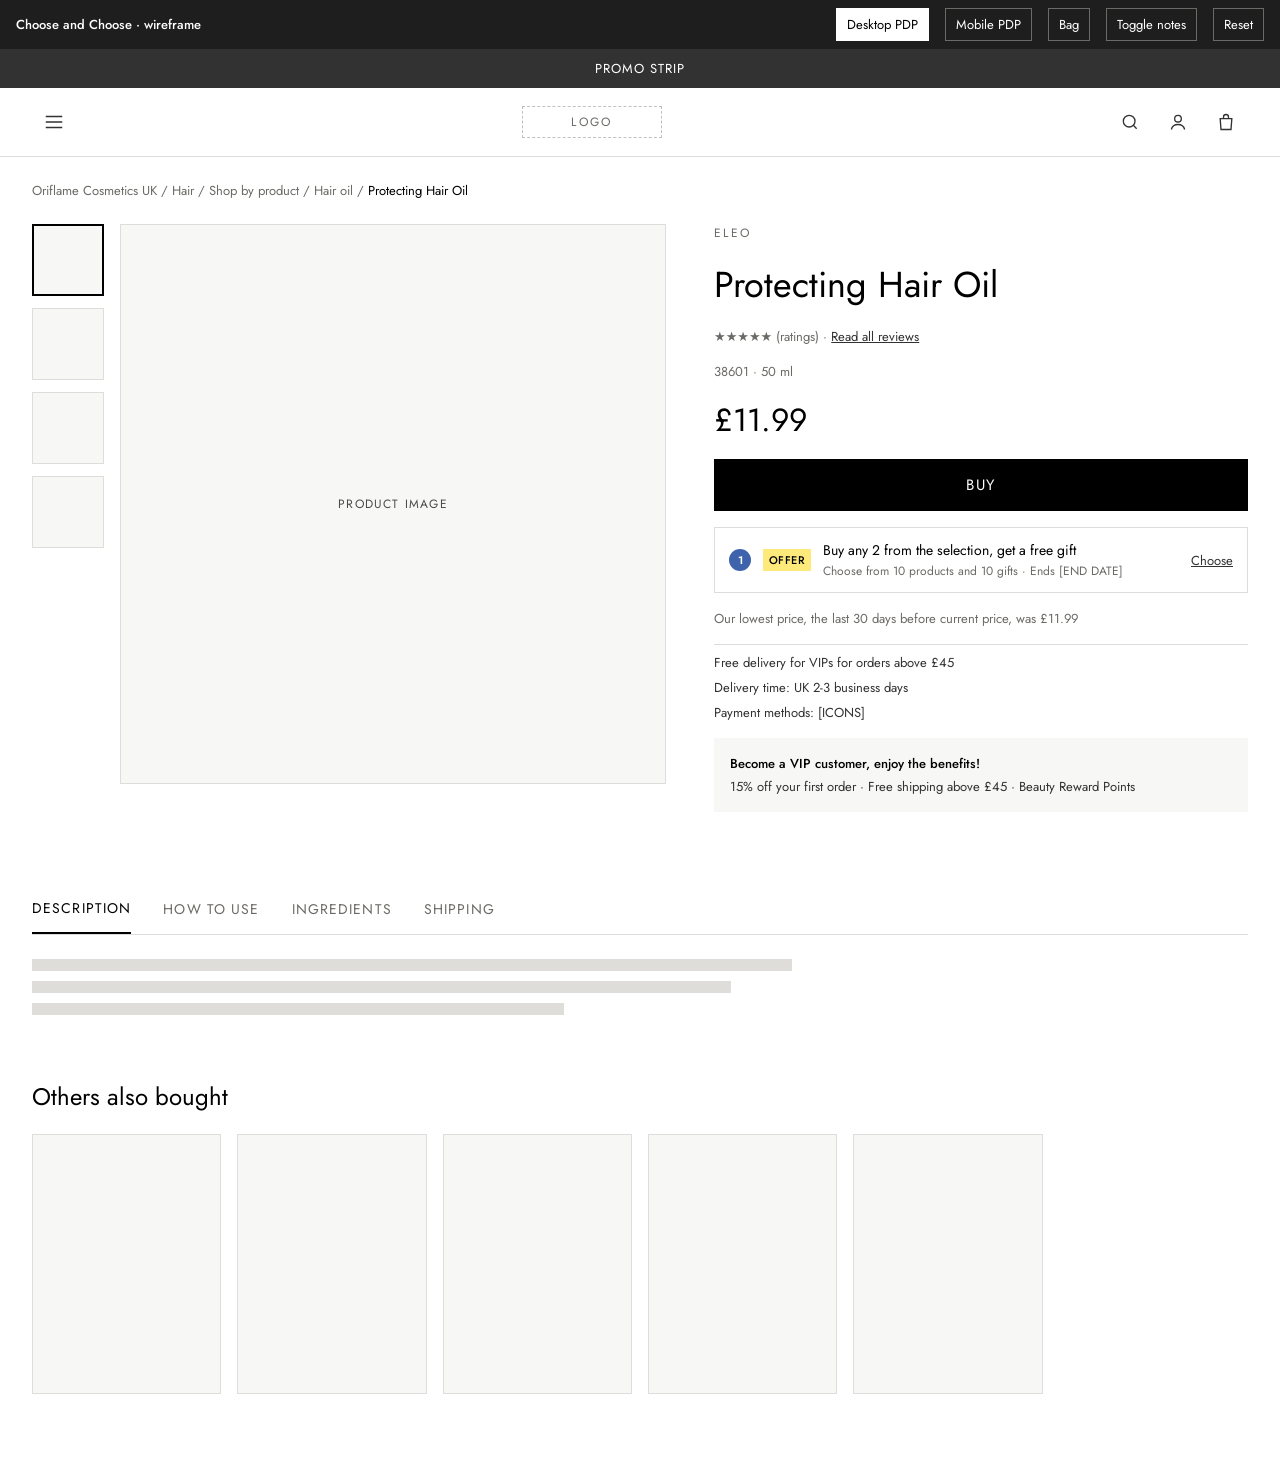
==== index.html @ 2816d99c "Add Choose and Choose PDP clickable wireframe Desktop PDP with offer strip and side-drawer builder, " ====
<!doctype html>
<html lang="en">
<head>
<meta charset="utf-8">
<meta name="viewport" content="width=device-width, initial-scale=1">
<title>Choose and Choose · Desktop PDP</title>
<link rel="preconnect" href="https://fonts.googleapis.com">
<link href="https://fonts.googleapis.com/css2?family=Jost:wght@300;400;500;600&display=swap" rel="stylesheet">
<link rel="stylesheet" href="styles.css">
</head>
<body>
<div class="proto-bar">
  <strong>Choose and Choose · wireframe</strong>
  <a href="index.html" aria-current="page">Desktop PDP</a>
  <a href="mobile.html">Mobile PDP</a>
  <a href="bag.html">Bag</a>
  <button type="button" data-notes>Toggle notes</button>
  <button type="button" data-reset>Reset</button>
</div>

<div class="promo-strip">PROMO STRIP</div>
<header class="site-header">
  <div class="inner">
    <button class="icon-btn" aria-label="Menu"><svg aria-hidden="true" width="22" height="22" viewBox="0 0 24 24" fill="none" stroke="currentColor" stroke-width="1.6"><path d="M3 6h18M3 12h18M3 18h18"/></svg></button>
    <div class="logo">LOGO</div>
    <div class="icons">
      <button class="icon-btn" aria-label="Search"><svg aria-hidden="true" width="20" height="20" viewBox="0 0 24 24" fill="none" stroke="currentColor" stroke-width="1.6"><circle cx="11" cy="11" r="7"/><path d="M20 20l-4-4"/></svg></button>
      <button class="icon-btn" aria-label="Account"><svg aria-hidden="true" width="20" height="20" viewBox="0 0 24 24" fill="none" stroke="currentColor" stroke-width="1.6"><circle cx="12" cy="8" r="4"/><path d="M4 21c1-4 4-6 8-6s7 2 8 6"/></svg></button>
      <a class="icon-btn" href="bag.html" aria-label="Bag"><svg aria-hidden="true" width="20" height="20" viewBox="0 0 24 24" fill="none" stroke="currentColor" stroke-width="1.6"><path d="M5 8h14l-1 13H6L5 8z"/><path d="M9 8V6a3 3 0 0 1 6 0v2"/></svg></a>
    </div>
  </div>
</header>

<main class="wrap">
  <nav class="crumbs" aria-label="Breadcrumb">Oriflame Cosmetics UK / Hair / Shop by product / Hair oil / <span>Protecting Hair Oil</span></nav>

  <div class="hero">
    <div class="gallery">
      <div class="thumbs"><div class="thumb active"></div><div class="thumb"></div><div class="thumb"></div><div class="thumb"></div></div>
      <div class="ph main-image">PRODUCT IMAGE</div>
    </div>

    <div class="buybox">
      <div class="brand">ELEO</div>
      <h1>Protecting Hair Oil</h1>
      <div class="meta">★★★★★ (ratings) · <a href="#reviews">Read all reviews</a></div>
      <div class="meta">38601 · 50 ml</div>
      <div class="price">£11.99</div>
      <button type="button" class="btn-primary">BUY</button>

      <button type="button" class="offer-strip" id="offer-strip" aria-haspopup="dialog">
        <span class="note" aria-hidden="true">1</span>
        <span class="tag">OFFER</span>
        <span class="copy">
          <span class="headline">Buy any 2 from the selection, get a free gift</span>
          <span class="status" id="offer-status"></span>
        </span>
        <span class="cta">Choose</span>
      </button>

      <div class="meta">Our lowest price, the last 30 days before current price, was £11.99</div>
      <div class="delivery">
        <span>Free delivery for VIPs for orders above £45</span>
        <span>Delivery time: UK 2-3 business days</span>
        <span>Payment methods: [ICONS]</span>
      </div>
      <div class="vip">
        <strong>Become a VIP customer, enjoy the benefits!</strong>
        <span>15% off your first order · Free shipping above £45 · Beauty Reward Points</span>
      </div>
    </div>
  </div>

  <div class="tabs" role="tablist">
    <button role="tab" aria-selected="true">DESCRIPTION</button>
    <button role="tab" aria-selected="false">HOW TO USE</button>
    <button role="tab" aria-selected="false">INGREDIENTS</button>
    <button role="tab" aria-selected="false">SHIPPING</button>
  </div>
  <div class="lines"><div style="width:100%"></div><div style="width:92%"></div><div style="width:70%"></div></div>

  <section class="related" aria-label="Others also bought">
    <h2>Others also bought</h2>
    <div class="grid"><div class="ph"></div><div class="ph"></div><div class="ph"></div><div class="ph"></div><div class="ph"></div></div>
  </section>
</main>

<div class="overlay" id="offer-overlay" hidden>
  <button type="button" class="backdrop" aria-label="Close offer" tabindex="-1"></button>
  <div class="panel" id="offer-panel" role="dialog" aria-modal="true" aria-labelledby="builder-title"></div>
</div>

<script src="offer.js"></script>
<script>
  initProtoBar();
  initPdp({ stripId: 'offer-strip', overlayId: 'offer-overlay', panelId: 'offer-panel', statusId: 'offer-status', bagHref: 'bag.html' });
</script>
</body>
</html>
---- styles.css ----
:root {
  --ink: #323232;
  --strong: #000000;
  --muted: #6b6a66;
  --placeholder: #4a4a47;
  --line: #deddda;
  --line-strong: #c2c1bd;
  --subtle: #f7f7f6;
  --page: #ffffff;
  --offer: #fdea7a;
  --offer-soft: #fffbe6;
  --success: #1f7a5c;
  --success-soft: #e4f5ee;
  --error: #c0362b;
  --error-soft: #fceae7;
  --note: #3f62ac;
}

* { box-sizing: border-box; }
body { margin: 0; background: var(--page); color: var(--ink); font-family: 'Jost', system-ui, sans-serif; }
a { color: var(--ink); }
a:hover { color: var(--strong); }
button { font-family: inherit; color: inherit; }
button:disabled { cursor: not-allowed; }
h1, h2, h3 { margin: 0; font-weight: 400; color: var(--strong); }

/* Prototype chrome (not part of the design) */
.proto-bar { display: flex; flex-wrap: wrap; align-items: center; gap: 8px 16px; padding: 8px 16px; background: #1e1e1e; color: #ffffff; font-size: 13px; }
.proto-bar strong { font-weight: 500; margin-right: auto; }
.proto-bar a, .proto-bar button { color: #ffffff; background: transparent; border: 1px solid #6b6a66; padding: 6px 10px; text-decoration: none; font-size: 13px; cursor: pointer; }
.proto-bar a[aria-current="page"] { background: #ffffff; color: #000000; border-color: #ffffff; }

/* Site chrome */
.promo-strip { background: var(--ink); color: #fff; text-align: center; font-size: 13px; letter-spacing: .08em; padding: 10px 16px; }
.site-header { border-bottom: 1px solid var(--line); }
.site-header .inner { max-width: 1280px; margin: 0 auto; padding: 12px 32px; display: flex; align-items: center; justify-content: space-between; gap: 16px; }
.icon-btn { width: 44px; height: 44px; border: 0; background: transparent; display: inline-flex; align-items: center; justify-content: center; cursor: pointer; }
.logo { width: 140px; height: 32px; border: 1px dashed var(--line-strong); display: flex; align-items: center; justify-content: center; font-size: 12px; letter-spacing: .2em; color: var(--muted); }
.icons { display: flex; gap: 4px; }

.wrap { max-width: 1280px; margin: 0 auto; padding: 16px 32px 64px; }
.crumbs { font-size: 13px; color: var(--muted); padding: 8px 0 24px; }
.crumbs span { color: var(--strong); }

.hero { display: flex; flex-wrap: wrap; gap: 48px; align-items: flex-start; }
.gallery { flex: 1 1 520px; min-width: 0; display: flex; gap: 16px; }
.thumbs { display: flex; flex-direction: column; gap: 12px; }
.thumb { width: 72px; height: 72px; background: var(--subtle); border: 1px solid var(--line); }
.thumb.active { border: 2px solid var(--strong); }
.main-image { flex: 1 1 auto; height: 560px; }
.ph { background: var(--subtle); border: 1px solid var(--line); display: flex; align-items: center; justify-content: center; font-size: 12px; letter-spacing: .1em; color: var(--placeholder); }

.buybox { flex: 1 1 420px; min-width: 0; display: flex; flex-direction: column; gap: 16px; }
.brand { font-size: 12px; letter-spacing: .2em; color: var(--muted); }
.buybox h1 { font-size: 36px; }
.meta { font-size: 13px; color: var(--muted); }
.price { font-size: 32px; color: var(--strong); }
.btn-primary { min-height: 52px; background: var(--strong); color: #fff; border: 0; font-size: 15px; letter-spacing: .12em; cursor: pointer; display: flex; align-items: center; justify-content: center; text-decoration: none; }
.btn-primary:hover { color: #fff; }
.btn-primary:disabled { background: var(--line); color: var(--placeholder); }
.btn-disabled { min-height: 52px; background: var(--line); color: var(--placeholder); border: 0; font-size: 14px; letter-spacing: .1em; }
.delivery { font-size: 13px; display: flex; flex-direction: column; gap: 6px; padding-top: 8px; border-top: 1px solid var(--line); }
.vip { background: var(--subtle); padding: 16px; font-size: 13px; display: flex; flex-direction: column; gap: 4px; }
.vip strong { font-weight: 500; color: var(--strong); }

/* Offer strip (entry point on the PDP) */
.offer-strip { display: flex; align-items: center; gap: 12px; text-align: left; width: 100%; border: 1px solid var(--line); background: #fff; padding: 12px 14px; min-height: 56px; cursor: pointer; text-decoration: none; }
.offer-strip:hover { border-color: var(--strong); }
.tag { background: var(--offer); color: #000; font-size: 11px; font-weight: 500; padding: 3px 6px; letter-spacing: .04em; flex: none; }
.offer-strip .copy { flex: 1 1 auto; display: flex; flex-direction: column; gap: 2px; }
.offer-strip .headline { font-size: 14px; color: var(--strong); }
.offer-strip .status { font-size: 12px; color: var(--muted); }
.offer-strip .cta { font-size: 13px; text-decoration: underline; flex: none; }

.tabs { display: flex; gap: 32px; border-bottom: 1px solid var(--line); margin-top: 72px; overflow-x: auto; }
.tabs button { border: 0; background: transparent; padding: 14px 0; font-size: 14px; letter-spacing: .08em; color: var(--muted); white-space: nowrap; }
.tabs button[aria-selected="true"] { color: var(--strong); border-bottom: 2px solid var(--strong); }
.lines { padding: 24px 0; display: flex; flex-direction: column; gap: 10px; max-width: 760px; }
.lines div { height: 12px; background: var(--line); }
.related h2 { font-size: 24px; margin: 40px 0 20px; }
.related .grid { display: grid; grid-template-columns: repeat(auto-fill, minmax(180px, 1fr)); gap: 16px; }
.related .grid div { height: 260px; }

/* Overlay: drawer (desktop) / sheet (mobile) */
.overlay { position: fixed; inset: 0; z-index: 20; display: flex; justify-content: flex-end; }
.overlay[hidden] { display: none; }
.backdrop { position: absolute; inset: 0; border: 0; background: rgba(0,0,0,.4); cursor: pointer; }
.panel { position: relative; width: 520px; max-width: 100%; height: 100%; background: #fff; display: flex; flex-direction: column; }
.phone .overlay { position: absolute; align-items: flex-end; }
.phone .panel { width: 100%; height: calc(100% - 56px); }

.panel-head { display: flex; align-items: center; justify-content: space-between; padding: 14px 12px 14px 24px; border-bottom: 1px solid var(--line); }
.panel-head .titles { display: flex; flex-direction: column; gap: 4px; align-items: flex-start; }
.panel-head h2 { font-size: 22px; }
.steps { display: flex; gap: 12px; padding: 14px 24px; }
.steps button { flex: 1 1 0; border: 0; background: transparent; padding: 0; text-align: left; display: flex; flex-direction: column; gap: 6px; font-size: 12px; letter-spacing: .04em; cursor: pointer; }
.steps .bar { height: 4px; width: 100%; background: var(--strong); }
.steps button:disabled { color: var(--muted); }
.steps button:disabled .bar { background: var(--line); }
.steps button[aria-current="step"] { font-weight: 600; color: var(--strong); }
.panel-body { flex: 1 1 auto; overflow-y: auto; padding: 0 24px 24px; display: flex; flex-direction: column; gap: 12px; }
.panel-body .row-head { display: flex; justify-content: space-between; align-items: baseline; gap: 12px; }
.panel-body h3 { font-size: 16px; font-weight: 500; }
.hint { margin: 0; font-size: 13px; color: var(--muted); }

.product-row { display: flex; align-items: center; gap: 12px; border: 1px solid var(--line); padding: 8px; }
.product-row.chosen { border: 2px solid var(--strong); }
.product-row .ph { width: 56px; height: 56px; flex: none; border: 0; }
.product-row .info { flex: 1 1 auto; min-width: 0; display: flex; flex-direction: column; gap: 2px; }
.product-row .name { font-size: 14px; color: var(--strong); }
.product-row .sub { font-size: 12px; color: var(--muted); }
.stepper { display: flex; align-items: center; border: 1px solid var(--line-strong); flex: none; }
.stepper button { width: 44px; height: 40px; border: 0; background: transparent; font-size: 18px; cursor: pointer; }
.stepper button:disabled { color: var(--line-strong); }
.stepper span { width: 20px; text-align: center; font-size: 14px; font-weight: 500; }

.chosen-box { border: 1px solid var(--line); padding: 12px; display: flex; flex-direction: column; gap: 6px; font-size: 13px; }
.chosen-box .row-head span { font-weight: 500; color: var(--strong); }
.chosen-box .item { color: var(--muted); }
.link-btn { border: 0; background: transparent; text-decoration: underline; font-size: 13px; min-height: 32px; cursor: pointer; padding: 0; }

.gift-grid { display: grid; grid-template-columns: repeat(3, minmax(0, 1fr)); gap: 10px; }
.phone .gift-grid { grid-template-columns: repeat(2, minmax(0, 1fr)); }
.gift { text-align: left; border: 1px solid var(--line); background: #fff; padding: 8px; display: flex; flex-direction: column; gap: 4px; cursor: pointer; }
.gift[aria-pressed="true"] { border: 2px solid var(--strong); background: var(--offer-soft); }
.gift:disabled { opacity: .45; }
.gift .ph { height: 84px; width: 100%; position: relative; border: 0; font-size: 10px; }
.gift .check { position: absolute; top: 6px; right: 6px; width: 20px; height: 20px; border: 1.5px solid var(--strong); background: #fff; color: #fff; font-size: 12px; display: flex; align-items: center; justify-content: center; }
.gift[aria-pressed="true"] .check { background: var(--strong); }
.gift .name { font-size: 13px; color: var(--strong); }
.gift .sub { font-size: 11px; color: var(--muted); }
.free { color: var(--success); font-weight: 500; }

.panel-foot { border-top: 1px solid var(--line); padding: 16px 24px 24px; display: flex; flex-direction: column; gap: 10px; }
.panel-foot .sum { display: flex; justify-content: space-between; font-size: 14px; }

/* Mobile frame page */
.mobile-stage { background: #e9e8e5; min-height: calc(100vh - 40px); display: flex; justify-content: center; padding: 32px 16px; }
.phone { width: 390px; max-width: 100%; height: 844px; background: #fff; position: relative; overflow: hidden; border: 1px solid var(--line-strong); }
.phone-scroll { height: 100%; overflow-y: auto; }
.phone .site-header .inner { padding: 4px 8px; }
.phone .logo { width: 110px; height: 26px; font-size: 11px; }
.phone .hero-image { height: 360px; border: 0; position: relative; }
.phone .dots { position: absolute; bottom: 12px; left: 0; right: 0; display: flex; justify-content: center; gap: 6px; }
.phone .dots span { width: 6px; height: 6px; border-radius: 50%; background: var(--line-strong); }
.phone .dots span:first-child { background: var(--strong); }
.phone .buybox { padding: 20px 16px 32px; gap: 12px; }
.phone .buybox h1 { font-size: 26px; }
.phone .price { font-size: 26px; }
.phone .offer-strip .headline { font-size: 13px; }
.accordion div { padding: 14px 0; border-bottom: 1px solid var(--line); font-size: 13px; letter-spacing: .08em; display: flex; justify-content: space-between; }
.phone .panel-head { padding-left: 16px; }
.phone .steps, .phone .panel-body, .phone .panel-foot { padding-left: 16px; padding-right: 16px; }
.grabber { display: flex; justify-content: center; padding-top: 8px; }
.grabber span { width: 40px; height: 4px; border-radius: 2px; background: var(--line-strong); }

/* Bag */
.bag-stage { max-width: 560px; margin: 0 auto; padding: 24px 16px 64px; display: flex; flex-direction: column; gap: 16px; }
.bag-stage h1 { font-size: 28px; }
.notice { padding: 12px 14px; font-size: 13px; display: flex; flex-direction: column; gap: 6px; }
.notice.ok { background: var(--success-soft); color: #1f4a3c; }
.notice.warn { background: var(--error-soft); border: 1px dashed var(--error); }
.offer-group { border: 1px solid var(--strong); }
.offer-group .group-head { display: flex; justify-content: space-between; align-items: center; padding: 10px 14px; background: var(--offer-soft); border-bottom: 1px solid var(--line); font-size: 12px; font-weight: 500; letter-spacing: .06em; color: var(--strong); }
.offer-group .group-head a { font-size: 13px; font-weight: 400; letter-spacing: 0; }
.bag-line { padding: 14px; display: flex; gap: 12px; border-bottom: 1px solid var(--line); align-items: flex-start; }
.bag-line:last-child { border-bottom: 0; }
.bag-line .ph { width: 64px; height: 64px; flex: none; }
.bag-line .info { flex: 1 1 auto; display: flex; flex-direction: column; gap: 4px; }
.bag-line .name { font-size: 14px; color: var(--strong); }
.bag-line .sub { font-size: 12px; color: var(--muted); }
.bag-line.on-hold { opacity: .5; }
.totals { border-top: 1px solid var(--line); padding-top: 16px; display: flex; flex-direction: column; gap: 10px; font-size: 14px; }
.totals div { display: flex; justify-content: space-between; }

.note { display: inline-flex; width: 22px; height: 22px; border-radius: 50%; background: var(--note); color: #fff; font-size: 11px; font-weight: 600; align-items: center; justify-content: center; flex: none; }
.notes-off .note { display: none; }

@media (max-width: 640px) {
  .wrap, .site-header .inner { padding-left: 16px; padding-right: 16px; }
  .gallery { flex-basis: 100%; }
  .thumbs { display: none; }
  .main-image { height: 320px; }
  .gift-grid { grid-template-columns: repeat(2, minmax(0, 1fr)); }
}
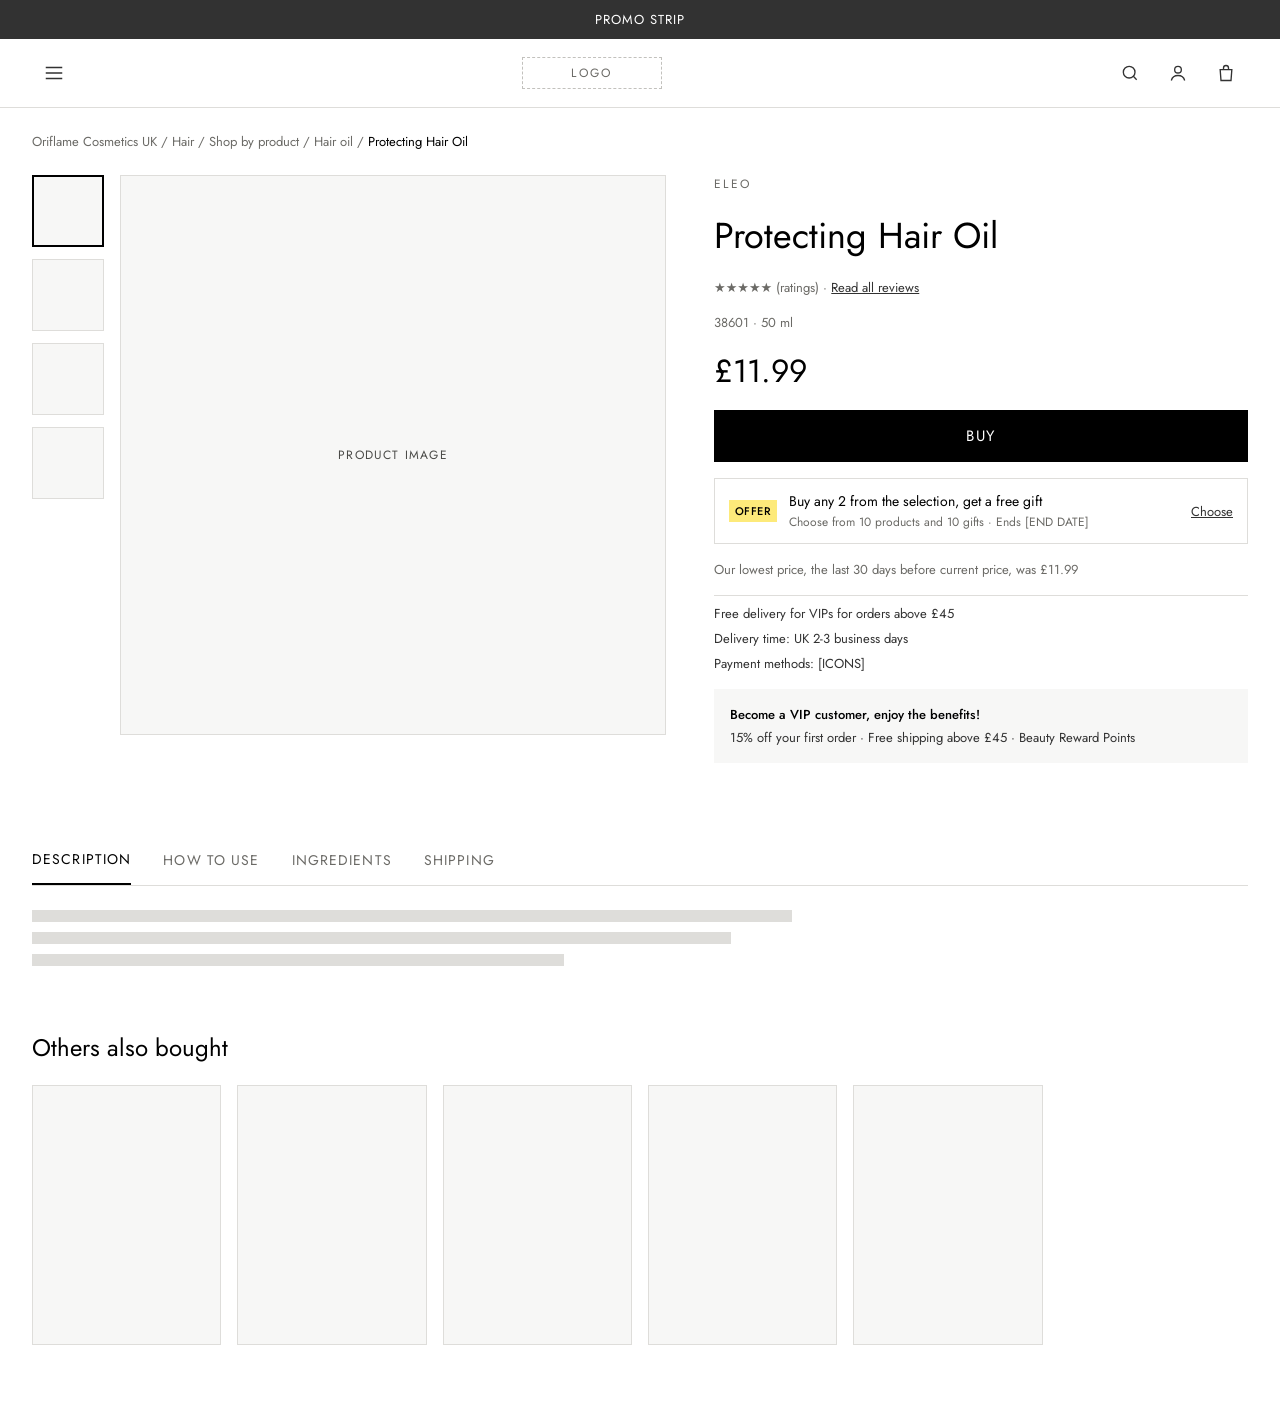
==== commit 80aa3d5e: "Add on-page gift version for single-product, few-gift offers New inline.html and inline-mobile.html " ====
--- a/index.html
+++ b/index.html
@@ -11,8 +11,10 @@
 <body>
 <div class="proto-bar">
   <strong>Choose and Choose · wireframe</strong>
-  <a href="index.html" aria-current="page">Desktop PDP</a>
-  <a href="mobile.html">Mobile PDP</a>
+  <a href="index.html" aria-current="page">Drawer · Desktop</a>
+  <a href="mobile.html">Drawer · Mobile</a>
+  <a href="inline.html">On-page gift · Desktop</a>
+  <a href="inline-mobile.html">On-page gift · Mobile</a>
   <a href="bag.html">Bag</a>
   <button type="button" data-notes>Toggle notes</button>
   <button type="button" data-reset>Reset</button>
--- a/styles.css
+++ b/styles.css
@@ -25,7 +25,8 @@
 h1, h2, h3 { margin: 0; font-weight: 400; color: var(--strong); }
 
 /* Prototype chrome (not part of the design) */
-.proto-bar { display: flex; flex-wrap: wrap; align-items: center; gap: 8px 16px; padding: 8px 16px; background: #1e1e1e; color: #ffffff; font-size: 13px; }
+.proto-bar { display: none; }
+.show-proto .proto-bar { display: flex; flex-wrap: wrap; align-items: center; gap: 8px 16px; padding: 8px 16px; background: #1e1e1e; color: #ffffff; font-size: 13px; }
 .proto-bar strong { font-weight: 500; margin-right: auto; }
 .proto-bar a, .proto-bar button { color: #ffffff; background: transparent; border: 1px solid #6b6a66; padding: 6px 10px; text-decoration: none; font-size: 13px; cursor: pointer; }
 .proto-bar a[aria-current="page"] { background: #ffffff; color: #000000; border-color: #ffffff; }
@@ -113,6 +114,53 @@
 .stepper button { width: 44px; height: 40px; border: 0; background: transparent; font-size: 18px; cursor: pointer; }
 .stepper button:disabled { color: var(--line-strong); }
 .stepper span { width: 20px; text-align: center; font-size: 14px; font-weight: 500; }
+
+.row-link { flex: 1 1 auto; min-width: 0; display: flex; align-items: center; gap: 12px; border: 0; background: transparent; padding: 0; text-align: left; cursor: pointer; }
+.row-link .more { font-size: 12px; text-decoration: underline; color: var(--ink); margin-top: 2px; }
+.row-link:hover .name { text-decoration: underline; }
+.gift-card { display: flex; flex-direction: column; gap: 2px; }
+.gift-card .link-btn { align-self: flex-start; font-size: 12px; min-height: 32px; }
+
+/* Product / gift details inside the drawer or sheet */
+.back-btn { align-self: flex-start; display: inline-flex; align-items: center; gap: 6px; border: 0; background: transparent; font-size: 13px; min-height: 40px; padding: 0; cursor: pointer; }
+.detail { position: relative; display: flex; flex-direction: column; gap: 10px; }
+.detail > .note { position: absolute; top: 8px; right: 8px; z-index: 1; }
+.detail-image { height: 260px; border: 0; }
+.phone .detail-image { height: 220px; }
+.detail-thumbs { display: flex; gap: 8px; }
+.detail-thumbs .ph { width: 48px; height: 48px; }
+.detail .brand { margin-top: 6px; }
+.detail-name { font-size: 22px; }
+.detail .sub { font-size: 13px; color: var(--muted); }
+.detail-price { font-size: 20px; color: var(--strong); }
+.detail-copy { margin: 0; font-size: 14px; line-height: 1.5; }
+.benefits { margin: 0; padding-left: 18px; font-size: 14px; line-height: 1.6; }
+.detail details { border-top: 1px solid var(--line); }
+.detail details:last-of-type { border-bottom: 1px solid var(--line); }
+.detail summary { padding: 14px 0; font-size: 13px; letter-spacing: .08em; cursor: pointer; }
+.detail details .detail-copy { padding-bottom: 14px; }
+.detail-link { font-size: 13px; }
+.detail-action { display: flex; align-items: center; justify-content: space-between; gap: 12px; border: 1px solid var(--line); padding: 10px 12px; font-size: 14px; }
+.btn-outline { min-height: 52px; background: #fff; color: var(--strong); border: 1px solid var(--strong); font-size: 14px; letter-spacing: .1em; cursor: pointer; }
+.btn-outline:disabled { border-color: var(--line); color: var(--muted); }
+
+/* On-page gift picker: compact, sits between price and BUY */
+.inline-offer { border: 1px solid var(--line); padding: 12px 14px; display: flex; flex-direction: column; gap: 10px; }
+.io-head { display: flex; align-items: center; gap: 8px; flex-wrap: wrap; }
+.io-title { font-size: 14px; color: var(--strong); }
+.io-count { margin-left: auto; font-size: 12px; color: var(--muted); }
+.io-gifts { display: grid; grid-template-columns: repeat(3, minmax(0, 1fr)); gap: 8px; }
+.io-gift-wrap { display: flex; flex-direction: column; gap: 0; min-width: 0; }
+.io-gift { width: 100%; border: 1px solid var(--line); background: #fff; padding: 6px; display: flex; flex-direction: column; gap: 3px; text-align: left; cursor: pointer; }
+.io-gift:hover { border-color: var(--line-strong); }
+.io-gift[aria-pressed="true"] { border: 2px solid var(--strong); background: var(--offer-soft); padding: 5px; }
+.io-gift .ph { height: 64px; border: 0; position: relative; font-size: 10px; }
+.io-gift .check { position: absolute; top: 4px; right: 4px; width: 18px; height: 18px; border: 1.5px solid var(--strong); background: #fff; color: #fff; font-size: 11px; display: flex; align-items: center; justify-content: center; }
+.io-gift[aria-pressed="true"] .check { background: var(--strong); }
+.io-name { font-size: 12px; color: var(--strong); }
+.io-worth { font-size: 11px; color: var(--muted); }
+.io-gift-wrap .link-btn { align-self: flex-start; font-size: 12px; min-height: 32px; }
+.io-terms { font-size: 12px; color: var(--muted); }
 
 .chosen-box { border: 1px solid var(--line); padding: 12px; display: flex; flex-direction: column; gap: 6px; font-size: 13px; }
 .chosen-box .row-head span { font-weight: 500; color: var(--strong); }
@@ -174,7 +222,7 @@
 .totals div { display: flex; justify-content: space-between; }
 
 .note { display: inline-flex; width: 22px; height: 22px; border-radius: 50%; background: var(--note); color: #fff; font-size: 11px; font-weight: 600; align-items: center; justify-content: center; flex: none; }
-.notes-off .note { display: none; }
+body:not(.show-notes) .note { display: none; }
 
 @media (max-width: 640px) {
   .wrap, .site-header .inner { padding-left: 16px; padding-right: 16px; }
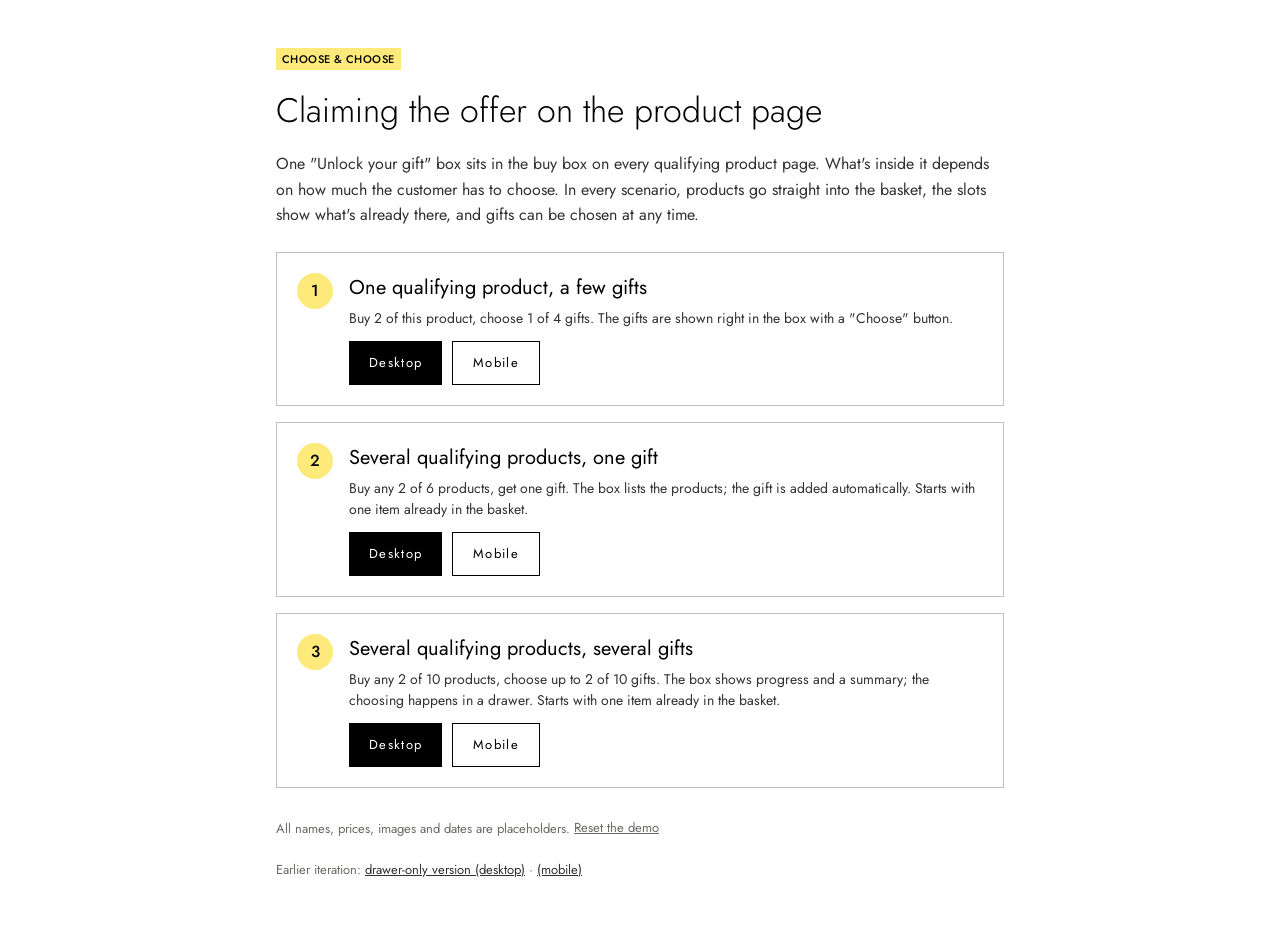
==== commit a0d8d963: "Unified PDP version covering all three scenarios One 'Unlock your gift' box in the buy box for every" ====
--- a/index.html
+++ b/index.html
@@ -3,99 +3,54 @@
 <head>
 <meta charset="utf-8">
 <meta name="viewport" content="width=device-width, initial-scale=1">
-<title>Choose and Choose · Desktop PDP</title>
+<title>Choose and Choose · PDP wireframes</title>
 <link rel="preconnect" href="https://fonts.googleapis.com">
 <link href="https://fonts.googleapis.com/css2?family=Jost:wght@300;400;500;600&display=swap" rel="stylesheet">
 <link rel="stylesheet" href="styles.css">
 </head>
 <body>
-<div class="proto-bar">
-  <strong>Choose and Choose · wireframe</strong>
-  <a href="index.html" aria-current="page">Drawer · Desktop</a>
-  <a href="mobile.html">Drawer · Mobile</a>
-  <a href="inline.html">On-page gift · Desktop</a>
-  <a href="inline-mobile.html">On-page gift · Mobile</a>
-  <a href="bag.html">Bag</a>
-  <button type="button" data-notes>Toggle notes</button>
-  <button type="button" data-reset>Reset</button>
-</div>
+<main class="landing">
+  <span class="tag">CHOOSE &amp; CHOOSE</span>
+  <h1>Claiming the offer on the product page</h1>
+  <p class="lead">One "Unlock your gift" box sits in the buy box on every qualifying product page. What's inside it depends on how much the customer has to choose. In every scenario, products go straight into the basket, the slots show what's already there, and gifts can be chosen at any time.</p>
 
-<div class="promo-strip">PROMO STRIP</div>
-<header class="site-header">
-  <div class="inner">
-    <button class="icon-btn" aria-label="Menu"><svg aria-hidden="true" width="22" height="22" viewBox="0 0 24 24" fill="none" stroke="currentColor" stroke-width="1.6"><path d="M3 6h18M3 12h18M3 18h18"/></svg></button>
-    <div class="logo">LOGO</div>
-    <div class="icons">
-      <button class="icon-btn" aria-label="Search"><svg aria-hidden="true" width="20" height="20" viewBox="0 0 24 24" fill="none" stroke="currentColor" stroke-width="1.6"><circle cx="11" cy="11" r="7"/><path d="M20 20l-4-4"/></svg></button>
-      <button class="icon-btn" aria-label="Account"><svg aria-hidden="true" width="20" height="20" viewBox="0 0 24 24" fill="none" stroke="currentColor" stroke-width="1.6"><circle cx="12" cy="8" r="4"/><path d="M4 21c1-4 4-6 8-6s7 2 8 6"/></svg></button>
-      <a class="icon-btn" href="bag.html" aria-label="Bag"><svg aria-hidden="true" width="20" height="20" viewBox="0 0 24 24" fill="none" stroke="currentColor" stroke-width="1.6"><path d="M5 8h14l-1 13H6L5 8z"/><path d="M9 8V6a3 3 0 0 1 6 0v2"/></svg></a>
-    </div>
-  </div>
-</header>
+  <ol class="scenarios">
+    <li>
+      <span class="sc-num">1</span>
+      <div>
+        <h2>One qualifying product, a few gifts</h2>
+        <p>Buy 2 of this product, choose 1 of 4 gifts. The gifts are shown right in the box with a "Choose" button.</p>
+        <p class="sc-links"><a class="btn-primary" href="pdp.html?s=1">Desktop</a><a class="btn-outline" href="pdp-mobile.html?s=1">Mobile</a></p>
+      </div>
+    </li>
+    <li>
+      <span class="sc-num">2</span>
+      <div>
+        <h2>Several qualifying products, one gift</h2>
+        <p>Buy any 2 of 6 products, get one gift. The box lists the products; the gift is added automatically. Starts with one item already in the basket.</p>
+        <p class="sc-links"><a class="btn-primary" href="pdp.html?s=2">Desktop</a><a class="btn-outline" href="pdp-mobile.html?s=2">Mobile</a></p>
+      </div>
+    </li>
+    <li>
+      <span class="sc-num">3</span>
+      <div>
+        <h2>Several qualifying products, several gifts</h2>
+        <p>Buy any 2 of 10 products, choose up to 2 of 10 gifts. The box shows progress and a summary; the choosing happens in a drawer. Starts with one item already in the basket.</p>
+        <p class="sc-links"><a class="btn-primary" href="pdp.html?s=3">Desktop</a><a class="btn-outline" href="pdp-mobile.html?s=3">Mobile</a></p>
+      </div>
+    </li>
+  </ol>
 
-<main class="wrap">
-  <nav class="crumbs" aria-label="Breadcrumb">Oriflame Cosmetics UK / Hair / Shop by product / Hair oil / <span>Protecting Hair Oil</span></nav>
-
-  <div class="hero">
-    <div class="gallery">
-      <div class="thumbs"><div class="thumb active"></div><div class="thumb"></div><div class="thumb"></div><div class="thumb"></div></div>
-      <div class="ph main-image">PRODUCT IMAGE</div>
-    </div>
-
-    <div class="buybox">
-      <div class="brand">ELEO</div>
-      <h1>Protecting Hair Oil</h1>
-      <div class="meta">★★★★★ (ratings) · <a href="#reviews">Read all reviews</a></div>
-      <div class="meta">38601 · 50 ml</div>
-      <div class="price">£11.99</div>
-      <button type="button" class="btn-primary">BUY</button>
-
-      <button type="button" class="offer-strip" id="offer-strip" aria-haspopup="dialog">
-        <span class="note" aria-hidden="true">1</span>
-        <span class="tag">OFFER</span>
-        <span class="copy">
-          <span class="headline">Buy any 2 from the selection, get a free gift</span>
-          <span class="status" id="offer-status"></span>
-        </span>
-        <span class="cta">Choose</span>
-      </button>
-
-      <div class="meta">Our lowest price, the last 30 days before current price, was £11.99</div>
-      <div class="delivery">
-        <span>Free delivery for VIPs for orders above £45</span>
-        <span>Delivery time: UK 2-3 business days</span>
-        <span>Payment methods: [ICONS]</span>
-      </div>
-      <div class="vip">
-        <strong>Become a VIP customer, enjoy the benefits!</strong>
-        <span>15% off your first order · Free shipping above £45 · Beauty Reward Points</span>
-      </div>
-    </div>
-  </div>
-
-  <div class="tabs" role="tablist">
-    <button role="tab" aria-selected="true">DESCRIPTION</button>
-    <button role="tab" aria-selected="false">HOW TO USE</button>
-    <button role="tab" aria-selected="false">INGREDIENTS</button>
-    <button role="tab" aria-selected="false">SHIPPING</button>
-  </div>
-  <div class="lines"><div style="width:100%"></div><div style="width:92%"></div><div style="width:70%"></div></div>
-
-  <section class="related" aria-label="Others also bought">
-    <h2>Others also bought</h2>
-    <div class="grid"><div class="ph"></div><div class="ph"></div><div class="ph"></div><div class="ph"></div><div class="ph"></div></div>
-  </section>
+  <p class="hint">All names, prices, images and dates are placeholders. <button type="button" class="link-btn" id="reset">Reset the demo</button></p>
+  <p class="hint">Earlier iteration: <a href="drawer.html">drawer-only version (desktop)</a> · <a href="mobile.html">(mobile)</a></p>
 </main>
-
-<div class="overlay" id="offer-overlay" hidden>
-  <button type="button" class="backdrop" aria-label="Close offer" tabindex="-1"></button>
-  <div class="panel" id="offer-panel" role="dialog" aria-modal="true" aria-labelledby="builder-title"></div>
-</div>
-
 <script src="offer.js"></script>
 <script>
-  initProtoBar();
-  initPdp({ stripId: 'offer-strip', overlayId: 'offer-overlay', panelId: 'offer-panel', statusId: 'offer-status', bagHref: 'bag.html' });
+  document.getElementById('reset').addEventListener('click', () => {
+    resetOffer();
+    try { localStorage.removeItem('choose-and-choose-unified-v1'); } catch (e) { /* ignore */ }
+    document.getElementById('reset').textContent = 'Demo reset ✓';
+  });
 </script>
 </body>
 </html>
--- a/styles.css
+++ b/styles.css
@@ -144,24 +144,6 @@
 .btn-outline { min-height: 52px; background: #fff; color: var(--strong); border: 1px solid var(--strong); font-size: 14px; letter-spacing: .1em; cursor: pointer; }
 .btn-outline:disabled { border-color: var(--line); color: var(--muted); }
 
-/* On-page gift picker: compact, sits between price and BUY */
-.inline-offer { border: 1px solid var(--line); padding: 12px 14px; display: flex; flex-direction: column; gap: 10px; }
-.io-head { display: flex; align-items: center; gap: 8px; flex-wrap: wrap; }
-.io-title { font-size: 14px; color: var(--strong); }
-.io-count { margin-left: auto; font-size: 12px; color: var(--muted); }
-.io-gifts { display: grid; grid-template-columns: repeat(3, minmax(0, 1fr)); gap: 8px; }
-.io-gift-wrap { display: flex; flex-direction: column; gap: 0; min-width: 0; }
-.io-gift { width: 100%; border: 1px solid var(--line); background: #fff; padding: 6px; display: flex; flex-direction: column; gap: 3px; text-align: left; cursor: pointer; }
-.io-gift:hover { border-color: var(--line-strong); }
-.io-gift[aria-pressed="true"] { border: 2px solid var(--strong); background: var(--offer-soft); padding: 5px; }
-.io-gift .ph { height: 64px; border: 0; position: relative; font-size: 10px; }
-.io-gift .check { position: absolute; top: 4px; right: 4px; width: 18px; height: 18px; border: 1.5px solid var(--strong); background: #fff; color: #fff; font-size: 11px; display: flex; align-items: center; justify-content: center; }
-.io-gift[aria-pressed="true"] .check { background: var(--strong); }
-.io-name { font-size: 12px; color: var(--strong); }
-.io-worth { font-size: 11px; color: var(--muted); }
-.io-gift-wrap .link-btn { align-self: flex-start; font-size: 12px; min-height: 32px; }
-.io-terms { font-size: 12px; color: var(--muted); }
-
 .chosen-box { border: 1px solid var(--line); padding: 12px; display: flex; flex-direction: column; gap: 6px; font-size: 13px; }
 .chosen-box .row-head span { font-weight: 500; color: var(--strong); }
 .chosen-box .item { color: var(--muted); }
@@ -224,7 +206,137 @@
 .note { display: inline-flex; width: 22px; height: 22px; border-radius: 50%; background: var(--note); color: #fff; font-size: 11px; font-weight: 600; align-items: center; justify-content: center; flex: none; }
 body:not(.show-notes) .note { display: none; }
 
+/* Unified version: buy box pieces and the Choose and Get product card */
+.offer-line { display: flex; align-items: center; gap: 10px; flex-wrap: wrap; font-size: 14px; }
+.offer-line a { font-size: 13px; }
+.buy-row { display: flex; gap: 12px; }
+.buy-row .stepper { flex: none; }
+.buy-row .stepper[hidden] { display: none; }
+.buy-row .btn-primary { flex: 1 1 auto; }
+.bag-link { position: relative; color: var(--ink); }
+.bag-count { position: absolute; top: 4px; right: 2px; min-width: 18px; height: 18px; border-radius: 9px; background: var(--strong); color: #fff; font-size: 11px; display: flex; align-items: center; justify-content: center; padding: 0 4px; }
+.bag-count[hidden] { display: none; }
+.arrows { display: flex; gap: 12px; flex: none; }
+.arrow { width: 48px; height: 48px; border-radius: 50%; border: 1px solid var(--strong); background: #fff; font-size: 22px; line-height: 1; cursor: pointer; }
+.arrow:disabled { border-color: var(--line); background: var(--line); color: var(--muted); }
+.cards { list-style: none; margin: 0; padding: 0 0 4px; display: flex; gap: 16px; overflow-x: auto; scroll-snap-type: x mandatory; scrollbar-width: none; }
+.cards::-webkit-scrollbar { display: none; }
+.card { flex: 0 0 260px; scroll-snap-align: start; display: flex; flex-direction: column; gap: 6px; }
+.card-media { position: relative; height: 260px; background: var(--subtle); border: 2px solid transparent; display: flex; align-items: center; justify-content: center; font-size: 11px; letter-spacing: .1em; color: var(--placeholder); }
+.card-badges { position: absolute; top: 10px; left: 10px; display: flex; flex-direction: column; align-items: flex-start; gap: 4px; }
+.card-badge { background: var(--offer); color: #000; font-size: 11px; font-weight: 500; letter-spacing: .04em; padding: 3px 6px; }
+.card-badge.dark { background: var(--strong); color: #fff; }
+.card-badge.ok { background: var(--success); color: #fff; }
+.card.viewing .card-media { border-color: var(--strong); }
+.card.in-basket .card-media { border-color: var(--success); }
+.card.viewing.in-basket .card-media { border-color: var(--strong); }
+
+/* "Unlock your gift" box: gift panel with basket slots, then scenario-specific contents */
+.unlock { border-top: 1px solid var(--line); padding-top: 24px; display: flex; flex-direction: column; gap: 14px; }
+.unlock[hidden] { display: none; }
+.unlock-title { font-size: 22px; font-weight: 300; display: flex; align-items: center; gap: 8px; }
+.unlock-box { border: 1px solid var(--line-strong); }
+.unlock-gift { display: flex; gap: 16px; padding: 16px; background: var(--offer-soft); border-bottom: 1px solid var(--line); }
+.unlock-box.done .unlock-gift { background: var(--success-soft); }
+.unlock-gift-img { width: 96px; height: 96px; flex: none; border: 0; background: #fff; font-size: 10px; }
+.unlock-gift-copy { display: flex; flex-direction: column; gap: 6px; font-size: 14px; min-width: 0; }
+.unlock-gift-copy strong { font-size: 15px; font-weight: 500; color: var(--strong); letter-spacing: .02em; }
+.unlock-gift-copy .link-btn { align-self: flex-start; font-size: 13px; }
+.slots { display: flex; align-items: center; gap: 6px; margin-top: 4px; flex-wrap: wrap; }
+.slot { position: relative; width: 44px; height: 44px; border: 1px dashed var(--line-strong); background: #fff; display: flex; align-items: center; justify-content: center; font-size: 9px; letter-spacing: .05em; color: var(--muted); }
+.slot.filled { border: 1px solid var(--strong); color: var(--placeholder); }
+.slot.gift { background: var(--offer); border-style: solid; border-color: var(--offer); color: #000; }
+.slot.gift.filled { border-color: var(--success); }
+.slot-tick { position: absolute; top: -7px; right: -7px; width: 18px; height: 18px; border-radius: 50%; background: var(--success); color: #fff; font-size: 11px; display: flex; align-items: center; justify-content: center; }
+.slot-op { font-size: 16px; color: var(--muted); }
+.unlock-status { font-size: 13px; }
+.unlock-status.ok { color: var(--success); font-weight: 500; }
+.unlock-list-head { display: flex; justify-content: space-between; align-items: center; gap: 12px; padding: 16px 16px 12px; font-size: 16px; color: var(--strong); }
+.unlock-list-head .arrow { width: 40px; height: 40px; font-size: 20px; }
+.unlock .cards { padding: 0 16px 16px; scroll-padding-inline: 16px; }
+.cards.compact .card { flex-basis: 200px; }
+.cards.compact .card-media { height: 200px; }
+.card-actions { position: absolute; right: 12px; bottom: 12px; display: flex; flex-direction: column; gap: 10px; }
+.round { width: 44px; height: 44px; border-radius: 50%; border: 0; background: #fff; display: flex; align-items: center; justify-content: center; cursor: pointer; box-shadow: 0 1px 3px rgba(0,0,0,.12); }
+.round.on { background: var(--strong); color: #fff; }
+.round:disabled { opacity: .4; cursor: not-allowed; }
+.stars { font-size: 14px; letter-spacing: 2px; color: var(--strong); margin-top: 6px; }
+.stars .dim { color: var(--line-strong); }
+.stars .count { font-size: 12px; letter-spacing: 0; color: var(--muted); }
+.card-brand { font-size: 12px; letter-spacing: .15em; color: var(--muted); }
+.card-name { border: 0; background: none; padding: 0; text-align: left; font-size: 15px; color: var(--strong); cursor: pointer; min-height: 24px; }
+.card-name:hover { text-decoration: underline; }
+.card-price { font-size: 15px; color: var(--strong); }
+.card-price .was { font-size: 13px; color: var(--muted); }
+.toast { position: fixed; left: 50%; bottom: 24px; transform: translateX(-50%); z-index: 30; background: var(--strong); color: #fff; padding: 12px 16px; display: flex; gap: 16px; align-items: center; font-size: 14px; max-width: calc(100% - 32px); }
+.toast[hidden] { display: none; }
+.toast a { color: #fff; white-space: nowrap; }
+.phone-frame { width: 100%; height: 100%; border: 0; display: block; }
+.embed .proto-bar { display: none !important; }
+
+.unlock-status.todo { color: var(--strong); font-weight: 500; }
+.unlock-section { padding: 16px; display: flex; flex-direction: column; gap: 12px; }
+.unlock-section-head { display: flex; justify-content: space-between; font-size: 16px; color: var(--strong); }
+.muted { color: var(--muted); font-size: 14px; }
+.io-terms { font-size: 12px; color: var(--muted); }
+
+/* Gift tile with an explicit Choose control */
+.gtiles { list-style: none; margin: 0; padding: 0; display: grid; grid-template-columns: repeat(4, minmax(0, 1fr)); gap: 10px; }
+.gtile { display: flex; flex-direction: column; gap: 4px; min-width: 0; }
+.gtile-img { height: 96px; border: 2px solid transparent; font-size: 10px; }
+.gtile.chosen .gtile-img { border-color: var(--strong); background: var(--offer-soft); }
+.gtile-name { font-size: 13px; color: var(--strong); }
+.gtile-worth { font-size: 11px; color: var(--muted); }
+.choose-btn { min-height: 40px; border: 1px solid var(--strong); background: #fff; color: var(--strong); font-size: 13px; letter-spacing: .04em; cursor: pointer; margin-top: 2px; }
+.choose-btn[aria-pressed="true"] { background: var(--strong); color: #fff; }
+.choose-btn:disabled { border-color: var(--line); color: var(--muted); }
+.gtile .link-btn { align-self: flex-start; font-size: 12px; min-height: 28px; }
+.drawer-gifts { grid-template-columns: repeat(3, minmax(0, 1fr)); }
+
+/* Scenario 3 summary in the box */
+.sum-row { display: flex; gap: 12px; font-size: 14px; }
+.sum-label { flex: 0 0 72px; color: var(--muted); }
+.gift-peek { display: flex; gap: 6px; align-items: center; }
+.gift-peek .ph { width: 40px; height: 40px; }
+.peek-more { font-size: 12px; color: var(--muted); }
+.unlock-summary .btn-outline { width: 100%; }
+
+/* Badges in drawer rows and details */
+.product-row.viewing { border: 2px solid var(--strong); }
+.product-row.in-basket { border: 2px solid var(--success); }
+.product-row.viewing.in-basket { border-color: var(--strong); }
+.row-badges { display: flex; flex-wrap: wrap; gap: 4px; }
+.row-badges .card-badge { font-size: 10px; padding: 2px 5px; }
+.card-badges.inline { position: static; flex-direction: row; }
+.drawer-progress { margin: 0 0 8px; border: 1px solid var(--line); }
+.foot-actions { display: flex; gap: 10px; }
+.foot-actions > * { flex: 1 1 0; }
+.btn-outline { display: flex; align-items: center; justify-content: center; text-decoration: none; }
+.grabber { display: none; }
+
+/* Landing page */
+.landing { max-width: 760px; margin: 0 auto; padding: 48px 16px 64px; display: flex; flex-direction: column; gap: 16px; align-items: flex-start; }
+.landing h1 { font-size: 34px; font-weight: 300; }
+.lead { margin: 0; font-size: 16px; line-height: 1.6; }
+.scenarios { list-style: none; margin: 8px 0; padding: 0; display: flex; flex-direction: column; gap: 16px; width: 100%; }
+.scenarios li { display: flex; gap: 16px; border: 1px solid var(--line-strong); padding: 20px; }
+.scenarios h2 { font-size: 20px; font-weight: 400; }
+.scenarios p { margin: 6px 0 0; font-size: 14px; line-height: 1.5; }
+.sc-num { flex: none; width: 36px; height: 36px; border-radius: 50%; background: var(--offer); color: #000; display: flex; align-items: center; justify-content: center; font-weight: 500; }
+.sc-links { display: flex; gap: 10px; margin-top: 12px !important; }
+.sc-links a { min-height: 44px; padding: 0 20px; font-size: 13px; letter-spacing: .1em; }
+
 @media (max-width: 640px) {
+  .grabber { display: flex; }
+  .overlay { align-items: flex-end; }
+  .panel { height: calc(100% - 40px); }
+  .gtiles { grid-template-columns: repeat(2, minmax(0, 1fr)); }
+  .drawer-gifts { grid-template-columns: repeat(2, minmax(0, 1fr)); }
+  .hide-sm { display: none; }
+  .arrows { display: none; }
+  .card, .cards.compact .card { flex-basis: 72%; }
+  .unlock-gift-img { width: 72px; height: 72px; }
+  .card-media { height: 200px; }
   .wrap, .site-header .inner { padding-left: 16px; padding-right: 16px; }
   .gallery { flex-basis: 100%; }
   .thumbs { display: none; }
